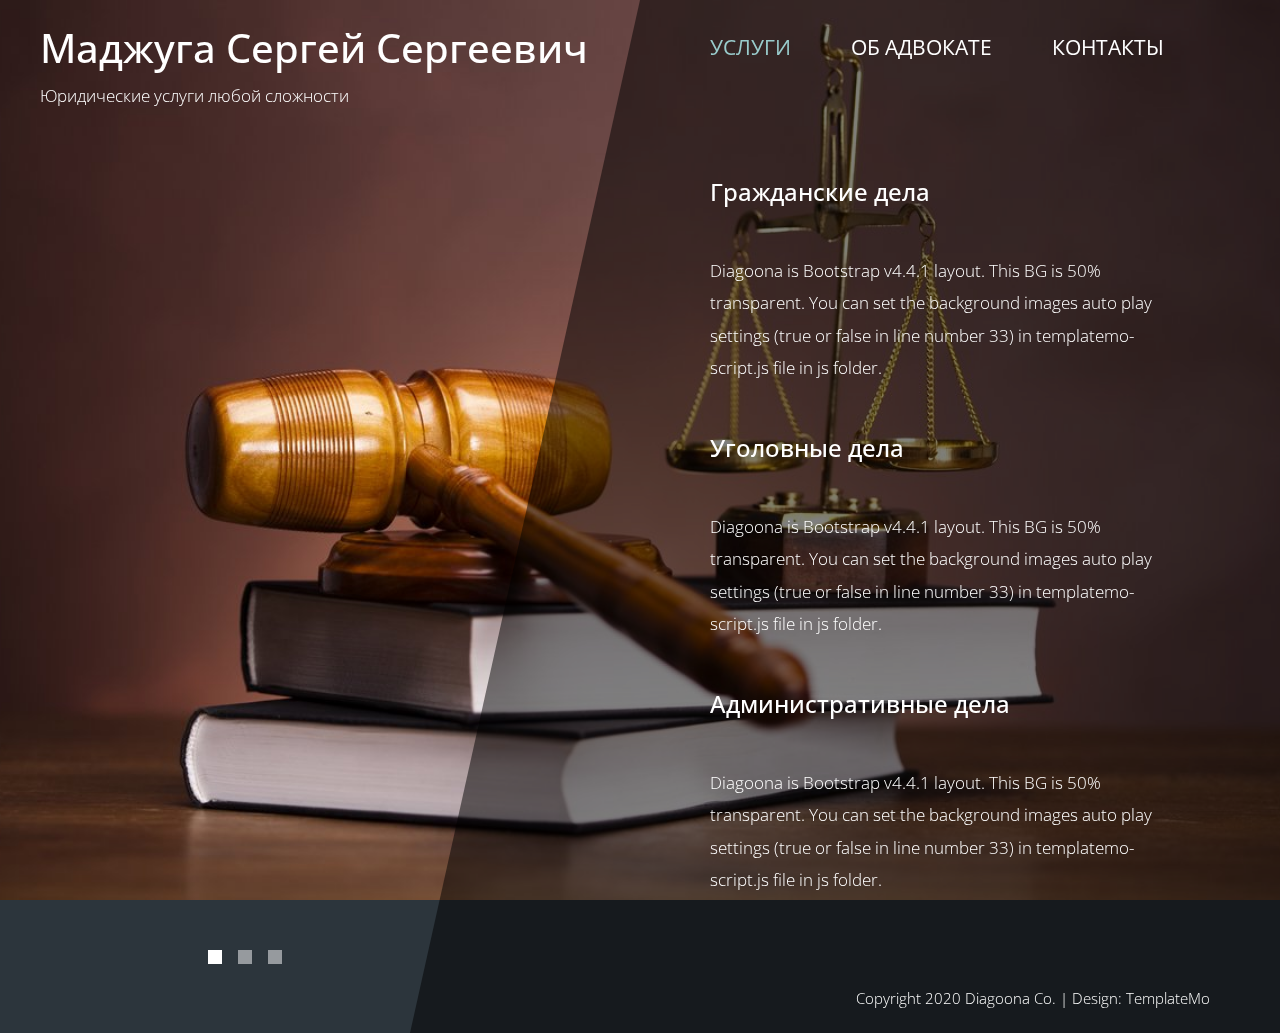
==== index.html @ e350d66a "Add files via upload" ====
<!DOCTYPE html>
<html lang="en">

<head>
    <meta charset="UTF-8">
    <meta name="viewport" content="width=device-width, initial-scale=1.0">
    <meta http-equiv="X-UA-Compatible" content="ie=edge">
    <title>Diagoona HTML CSS Template</title>
    <link href="https://fonts.googleapis.com/css?family=Open+Sans:300,400" rel="stylesheet" /> <!-- https://fonts.google.com/ -->
    <link href="css/bootstrap.min.css" rel="stylesheet" /> <!-- https://getbootstrap.com/ -->
    <link href="fontawesome/css/all.min.css" rel="stylesheet" /> <!-- https://fontawesome.com/ -->
    <link href="css/templatemo-diagoona.css" rel="stylesheet" />
<!--

TemplateMo 550 Diagoona

https://templatemo.com/tm-550-diagoona

-->
</head>

<body>
    <div class="tm-container">        
        <div>
            <div class="tm-row pt-4">
                <div class="tm-col-left">
                    <div class="tm-site-header media">
                        <!-- <i class="fas fa-umbrella-beach fa-3x mt-1 tm-logo"></i> -->
                        <div class="media-body">
                            <h1 class="tm-sitename">Маджуга Сергей Сергеевич</h1>
                            <p class="tm-slogon">Юридические услуги любой сложности</p>
                        </div>        
                    </div>
                </div>
                <div class="tm-col-right">
                    <nav class="navbar navbar-expand-lg" id="tm-main-nav">
                        <button class="navbar-toggler toggler-example mr-0 ml-auto" type="button" 
                            data-toggle="collapse" data-target="#navbar-nav" 
                            aria-controls="navbar-nav" aria-expanded="false" aria-label="Toggle navigation">
                            <span><i class="fas fa-bars"></i></span>
                        </button>
                        <div class="collapse navbar-collapse tm-nav" id="navbar-nav">
                            <ul class="navbar-nav text-uppercase">
                                <li class="nav-item active">
                                    <a class="nav-link tm-nav-link" href="#">Услуги <span class="sr-only">(current)</span></a>
                                </li>
                                <li class="nav-item">
                                    <a class="nav-link tm-nav-link" href="about.html">Об адвокате</a>
                                </li>
                                <!-- <li class="nav-item">
                                    <a class="nav-link tm-nav-link" href="services.html">Services</a>
                                </li>                             -->
                                <li class="nav-item">
                                    <a class="nav-link tm-nav-link" href="contact.html">Контакты</a>
                                </li>
                            </ul>                            
                        </div>                        
                    </nav>
                </div>
            </div>
            
            <div class="tm-row">
                <div class="tm-col-left"></div>
                <main class="tm-col-right">
                    <section class="tm-content">
                        <h2 class="mb-5 tm-content-title">Гражданские дела</h2>
                        <!-- <p class="mb-5">Diagoona is provided by TemplateMo website. You are allowed to use this template for your websites. You are NOT allowed to redistribute this template ZIP file for a download purpose on any template collection website.</p> -->
                        <!-- <hr class="mb-5"> -->
                        <p class="mb-5">Diagoona is Bootstrap v4.4.1 layout. This BG is 50% transparent. You can set the background images auto play settings (true or false in line number 33) in templatemo-script.js file in js folder.</p>                        
                        <!-- <a href="about.html" class="btn btn-primary">Continue...</a> -->
                    </section>
                    <section class="tm-content">
                        <h2 class="mb-5 tm-content-title">Уголовные дела</h2>
                        <!-- <p class="mb-5">Diagoona is provided by TemplateMo website. You are allowed to use this template for your websites.
                            You are NOT allowed to redistribute this template ZIP file for a download purpose on any template collection
                            website.</p>
                        <hr class="mb-5"> -->
                        <p class="mb-5">Diagoona is Bootstrap v4.4.1 layout. This BG is 50% transparent. You can set the background images
                            auto play settings (true or false in line number 33) in templatemo-script.js file in js folder.</p>
                        <!-- <a href="about.html" class="btn btn-primary">Continue...</a> -->
                    </section>
                    <section class="tm-content">
                        <h2 class="mb-5 tm-content-title">Административные дела</h2>
                        <!-- <p class="mb-5">Diagoona is provided by TemplateMo website. You are allowed to use this template for your websites.
                            You are NOT allowed to redistribute this template ZIP file for a download purpose on any template collection
                            website.</p>
                        <hr class="mb-5"> -->
                        <p class="mb-5">Diagoona is Bootstrap v4.4.1 layout. This BG is 50% transparent. You can set the background images
                            auto play settings (true or false in line number 33) in templatemo-script.js file in js folder.</p>
                        <!-- <a href="about.html" class="btn btn-primary">Continue...</a> -->
                    </section>
                </main>
            </div>
        </div>        

        <div class="tm-row">
            <div class="tm-col-left text-center">            
                <ul class="tm-bg-controls-wrapper">
                    <li class="tm-bg-control active" data-id="0"></li>
                    <li class="tm-bg-control" data-id="1"></li>
                    <li class="tm-bg-control" data-id="2"></li>
                </ul>            
            </div>        
            <div class="tm-col-right tm-col-footer">
                <footer class="tm-site-footer text-right">
                    <p class="mb-0">Copyright 2020 Diagoona Co. 
                    
                    | Design: <a rel="nofollow" target="_parent" href="https://templatemo.com" class="tm-text-link">TemplateMo</a></p>
                </footer>
            </div>  
        </div>

        <!-- Diagonal background design -->
        <div class="tm-bg">
            <div class="tm-bg-left"></div>
            <div class="tm-bg-right"></div>
        </div>
    </div>

    <script src="js/jquery-3.4.1.min.js"></script>
    <script src="js/bootstrap.min.js"></script>
    <script src="js/jquery.backstretch.min.js"></script>
    <script src="js/templatemo-script.js"></script>
</body>
</html>
---- css/templatemo-diagoona.css ----
/*

TemplateMo 550 Diagoona

https://templatemo.com/tm-550-diagoona

*/

body {
    font-family: 'Open Sans', Arial, sans-serif;
    font-size: 17px;
    font-weight: 300;
    overflow-x: hidden;
    color: white;
    background-color: #2C353C;
}

a { 
    transition: all 0.3s ease; 
    text-decoration: none;
}

ul { padding: 0; }
a:hover { text-decoration: none; }
button:focus { outline: none; }
p { line-height: 1.9; }
.tm-logo { margin-right: 20px; }
.tm-slogan { font-size: 0.8rem; }

/* Navigation */
.navbar-toggler {
    padding: 8px 15px;
    border: 0;
    border-radius: 0;
    transform: skewX(-15deg);
    background-color: rgba(0,0,0,0.5);
    color: white;    
}

.navbar-toggler i { transform: skewX(15deg); }

.navbar-expand-lg {
    padding-left: 0;
    padding-right: 0;
}

.navbar-expand-lg .navbar-nav .nav-link { padding: 0; }

.navbar-expand-lg .navbar-nav .tm-nav-link {
    font-size: 1.3rem;
    font-weight: 400;
    color: white;    
    padding-bottom: 30px;    
}

.nav-item { margin-right: 60px; }

.nav-item:last-child { margin-right: 0; }

.nav-item.active .tm-nav-link,
.nav-item:hover .tm-nav-link {
    color: #9CC;
}

/* Page Background */
.tm-bg {
    position: absolute;
    left: 0;
    right: 0;
    width: 100%;
    height: 100%;
    display: flex;
    z-index: -1000;
}

.tm-bg-left,
.tm-bg-right {
    position: relative;
    width: 50%;
    height: 100%;
}

.tm-bg-right { background-color: rgba(0,0,0,0.5); }

.tm-bg-left {
    border-right: 230px solid rgba(0,0,0,0.5);
    border-top: 100vh solid transparent;
}

.tm-bg-controls-wrapper {
    display: inline-block;
    margin-left: -150px;
}

.tm-bg-control {
    display: inline-block;
    width: 14px;
    height: 14px;
    background-color: rgba(255,255,255,0.5);
    margin: 6px;
    cursor: pointer;
}

.tm-bg-control.active,
.tm-bg-control:hover {
    background-color: white;
}

.tm-container {
    width: 100%;
    height: 100%;
    min-height: 100vh;
    position: relative;
    display: flex;
    flex-direction: column;
    justify-content: space-between;  
}

.tm-row { display: flex; }

.tm-col-left {
    width: 50%;
    height: 100%;
    padding-left: 40px;  
    padding-right: 40px;
}

.tm-col-right {
    width: 50%;
    height: 100%;
    padding-left: 70px;
    padding-right: 70px;
}

.tm-content {
    max-width: 660px;
    margin-top: 50px;
    padding-right: 20px;
}

.tm-about { max-width: 525px; }

::-webkit-scrollbar {
    -webkit-appearance: none;
    width: 10px;
}
  
::-webkit-scrollbar-thumb {
    border-radius: 5px;
    background-color: rgba(255,255,255,.8);
    box-shadow: 0 0 1px rgba(255,255,255,.8);
}

.tm-content-title { font-size: 1.5rem; }
hr { border-top: 1px solid white; }

.btn {
    padding: 10px 25px;
    border-radius: 0;
}

.btn-big {
    padding: 9px 40px;
    font-size: 1.2rem;;
}

.btn-primary {
    background-color: white;
    color: black;
    border: 0;
}

.btn-primary:hover {
    background-color: #9CC;
    color: black;
}

.tm-site-footer {
    padding: 40px 0 20px;
    max-width: 660px;
    font-size: 0.95rem;
}

.tm-col-footer { padding-left: 0; }
.tm-text-link { color: white; }

.tm-text-link:hover,
.tm-text-link:focus {
    color: #9CC;
}

/* Service */ 
.tm-service-text { max-width: 365px; }
.tm-service-img { margin-right: 25px; }
.tm-service-img-r { margin-left: 25px; }

/* Contact */
.form-control,
textarea {    
    color: white;
    background-color: transparent;
    background-clip: padding-box;
    border: none;
    border-bottom: 1px solid #999A9B;
    border-radius: 0;
    transition: border-color 0.15s ease-in-out, box-shadow 0.15s ease-in-out;
    padding: 10px 0;
    font-family: 'Open Sans', Arial, sans-serif;
    font-size: 1rem;
    font-weight: 400;
    line-height: 1.5;
}

.form-control:focus {
    color: white;
    background-color: transparent;    
    box-shadow: none;
    border-color: #9CC;
    outline: none;
}

.mb-85 { margin-bottom: 85px; }
.tm-contact-main { max-width: 690px; }

.tm-contact {
    max-width: 420px;
    margin-left: auto;
    margin-right: auto;
}

.form-control::-webkit-input-placeholder { color: white; } /* Edge */  
.form-control:-ms-input-placeholder { color: white; } /* Internet Explorer 10-11 */  
.form-control::placeholder { color: white; }

@media (max-width: 1200px) {
    .nav-item { margin-right: 30px; }

    .tm-page-right {
        padding-left: 30px;
        padding-right: 30px;
    }
}

@media (max-width: 992px) {    
    .tm-nav {
        position: absolute;
        background: rgba(0, 0, 0, 0.8);
        color: white;
        top: 44px;
        right: 4px;
    }

    .navbar-expand-lg .navbar-nav .tm-nav-link {
        color: white;
        font-size: 1.1rem;
        padding: 13px 20px;
    }

    .nav-item { margin-right: 0; }

    .nav-item.active .tm-nav-link,
    .nav-item:hover .tm-nav-link {
        color: #9CC;
    }

    .tm-content { margin-top: 20px; }
    .tm-site-footer { padding-top: 40px; }
    .tm-col-left { width: 40%; }

    .tm-col-right {
        width: 60%;
        padding-left: 100px;
        padding-right: 30px;
    }
    
    .tm-col-footer { padding-left: 0; }
}

@media (max-width: 768px) {
    .tm-row { flex-direction: column; }

    .tm-col-left,
    .tm-col-right,
    .tm-bg-left,
    .tm-bg-right {
        width: 100%;
    }

    #tm-main-nav {
        position: fixed;
        top: 50px;
        right: 40px;
        padding-bottom: 0;
    }  
    
    .tm-bg { flex-direction: column; }

    .tm-bg-left {
        height: 200px;        
        border-bottom: 50px solid rgba(0,0,0,0.5);
        border-right: 0;
        border-top: 0;
    }

    .tm-bg-right { height: calc(100% - 200px); }

    .tm-bg-controls-wrapper {
        margin-left: 0;
        margin-top: 50px;
    }

    .tm-content {
        max-height: none;
        margin-top: 40px;
    }

    .tm-col-right {
        padding-top: 40px;
        padding-left: 30px;
    }

    .tm-col-footer {
        padding-left: 10px;
        padding-right: 10px;
    }
}

@media (max-width: 460px) {
    .tm-logo { margin-right: 15px; }
    .tm-sitename { font-size: 1.8rem; }
    .tm-slogon { font-size: 0.8rem; }
}

@media (max-width: 450px), (min-width: 768px) and (max-width: 830px), (min-width: 992px) and (max-width: 1040px) {
    .tm-service-media { flex-direction: column; }
    .tm-service-media-img-l { flex-direction: column-reverse; }
    .tm-service-text { margin-top: 20px; }
    .tm-service-img { margin-right: 0; }
    .tm-service-img-r { margin-left: 0; }
}
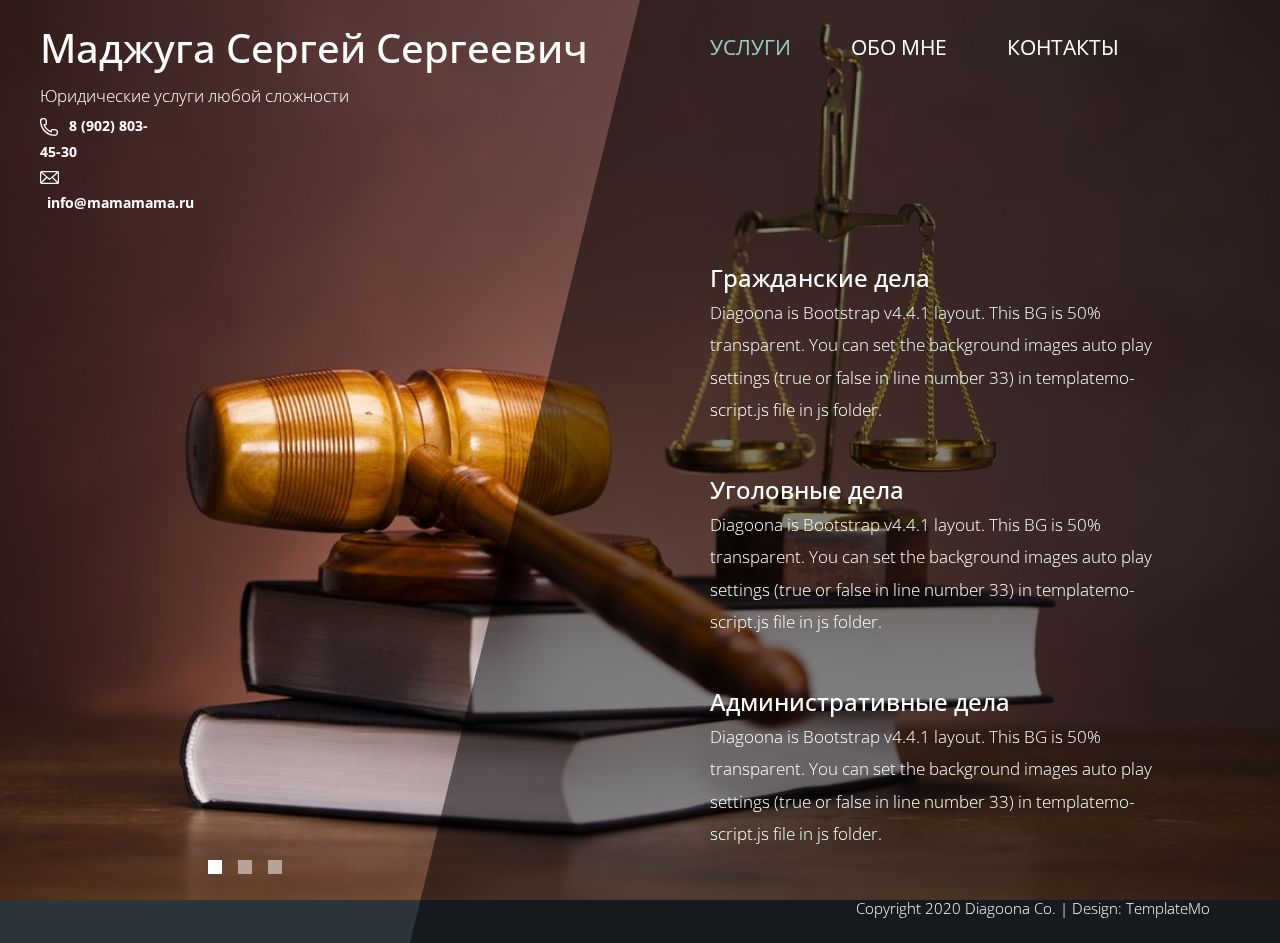
==== commit 34abef94: "Add files via upload" ====
--- a/index.html
+++ b/index.html
@@ -6,10 +6,12 @@
     <meta name="viewport" content="width=device-width, initial-scale=1.0">
     <meta http-equiv="X-UA-Compatible" content="ie=edge">
     <title>Diagoona HTML CSS Template</title>
+    
     <link href="https://fonts.googleapis.com/css?family=Open+Sans:300,400" rel="stylesheet" /> <!-- https://fonts.google.com/ -->
     <link href="css/bootstrap.min.css" rel="stylesheet" /> <!-- https://getbootstrap.com/ -->
     <link href="fontawesome/css/all.min.css" rel="stylesheet" /> <!-- https://fontawesome.com/ -->
     <link href="css/templatemo-diagoona.css" rel="stylesheet" />
+    <link rel="stylesheet" href="css/style.css">
 <!--
 
 TemplateMo 550 Diagoona
@@ -27,8 +29,26 @@
                     <div class="tm-site-header media">
                         <!-- <i class="fas fa-umbrella-beach fa-3x mt-1 tm-logo"></i> -->
                         <div class="media-body">
-                            <h1 class="tm-sitename">Маджуга Сергей Сергеевич</h1>
-                            <p class="tm-slogon">Юридические услуги любой сложности</p>
+                            <h1 class="tm-sitename">Маджуга Сергей Сергеевич </h1>
+                            <p class="tm-slogon mb-0">Юридические услуги любой сложности</p>
+                            <div class="col-3 main-contacts">
+                                <li>
+                                    <img src="img/phone.svg" alt="logo: phone" class="phone-icon">
+                                    <a href="tel:+79028034530">
+                                        <span class="phone-num">
+                                            8 (902) 803-45-30
+                                        </span>
+                                    </a>
+                                </li>
+                                <li>
+                                    <img src="img/email.svg" alt="logo: phone" class="footer-logo">
+                                    <a href="mailto:info@mamamama.ru">
+                                        <span class="phone-num">
+                                            info@mamamama.ru
+                                        </span>
+                                    </a>
+                                </li>
+                            </div>
                         </div>        
                     </div>
                 </div>
@@ -42,10 +62,10 @@
                         <div class="collapse navbar-collapse tm-nav" id="navbar-nav">
                             <ul class="navbar-nav text-uppercase">
                                 <li class="nav-item active">
-                                    <a class="nav-link tm-nav-link" href="#">Услуги <span class="sr-only">(current)</span></a>
+                                    <a class="nav-link tm-nav-link" href="index.html">Услуги <span class="sr-only">(current)</span></a>
                                 </li>
                                 <li class="nav-item">
-                                    <a class="nav-link tm-nav-link" href="about.html">Об адвокате</a>
+                                    <a class="nav-link tm-nav-link" href="about.html">Обо мне</a>
                                 </li>
                                 <!-- <li class="nav-item">
                                     <a class="nav-link tm-nav-link" href="services.html">Services</a>
@@ -63,29 +83,29 @@
                 <div class="tm-col-left"></div>
                 <main class="tm-col-right">
                     <section class="tm-content">
-                        <h2 class="mb-5 tm-content-title">Гражданские дела</h2>
+                        <h2 class="mb-1 tm-content-title">Гражданские дела</h2>
                         <!-- <p class="mb-5">Diagoona is provided by TemplateMo website. You are allowed to use this template for your websites. You are NOT allowed to redistribute this template ZIP file for a download purpose on any template collection website.</p> -->
                         <!-- <hr class="mb-5"> -->
-                        <p class="mb-5">Diagoona is Bootstrap v4.4.1 layout. This BG is 50% transparent. You can set the background images auto play settings (true or false in line number 33) in templatemo-script.js file in js folder.</p>                        
+                        <p class="mb-1">Diagoona is Bootstrap v4.4.1 layout. This BG is 50% transparent. You can set the background images auto play settings (true or false in line number 33) in templatemo-script.js file in js folder.</p>                        
                         <!-- <a href="about.html" class="btn btn-primary">Continue...</a> -->
                     </section>
                     <section class="tm-content">
-                        <h2 class="mb-5 tm-content-title">Уголовные дела</h2>
+                        <h2 class="mb-1 tm-content-title">Уголовные дела</h2>
                         <!-- <p class="mb-5">Diagoona is provided by TemplateMo website. You are allowed to use this template for your websites.
                             You are NOT allowed to redistribute this template ZIP file for a download purpose on any template collection
                             website.</p>
                         <hr class="mb-5"> -->
-                        <p class="mb-5">Diagoona is Bootstrap v4.4.1 layout. This BG is 50% transparent. You can set the background images
+                        <p class="mb-1">Diagoona is Bootstrap v4.4.1 layout. This BG is 50% transparent. You can set the background images
                             auto play settings (true or false in line number 33) in templatemo-script.js file in js folder.</p>
                         <!-- <a href="about.html" class="btn btn-primary">Continue...</a> -->
                     </section>
                     <section class="tm-content">
-                        <h2 class="mb-5 tm-content-title">Административные дела</h2>
+                        <h2 class="mb-1 tm-content-title mb-0">Административные дела</h2>
                         <!-- <p class="mb-5">Diagoona is provided by TemplateMo website. You are allowed to use this template for your websites.
                             You are NOT allowed to redistribute this template ZIP file for a download purpose on any template collection
                             website.</p>
                         <hr class="mb-5"> -->
-                        <p class="mb-5">Diagoona is Bootstrap v4.4.1 layout. This BG is 50% transparent. You can set the background images
+                        <p class="mb-1">Diagoona is Bootstrap v4.4.1 layout. This BG is 50% transparent. You can set the background images
                             auto play settings (true or false in line number 33) in templatemo-script.js file in js folder.</p>
                         <!-- <a href="about.html" class="btn btn-primary">Continue...</a> -->
                     </section>
--- a/css/style.css
+++ b/css/style.css
@@ -0,0 +1,12 @@
+.main-contacts {
+  display: block;
+  list-style: none;
+  padding-left: 0px;
+}
+.phone-num {
+  color: #fff;
+  font-weight: bold;
+  font-size: 14px;
+  margin-left: 7px;
+  padding-left: 0;
+}
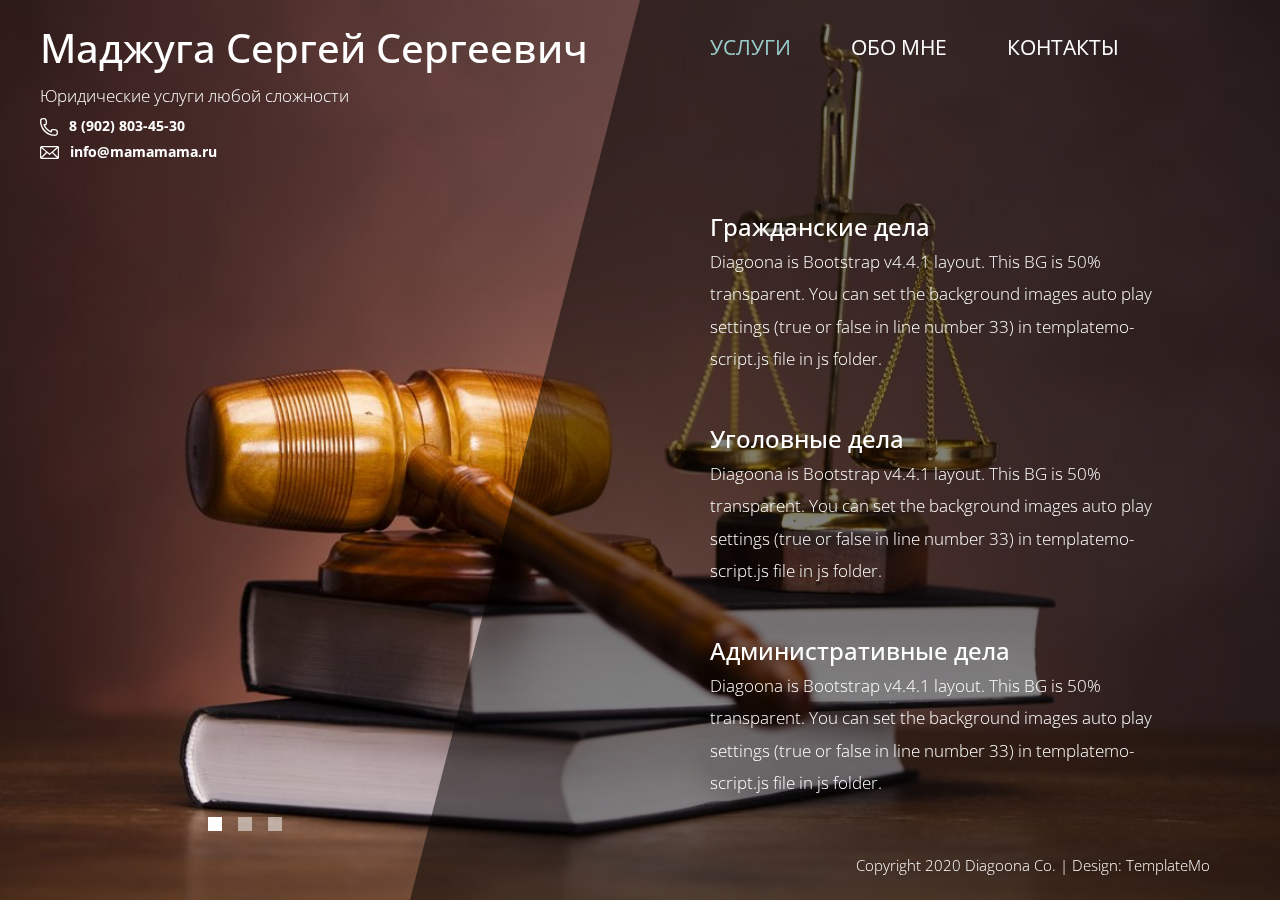
==== commit 3c698f65: "Add files via upload" ====
--- a/index.html
+++ b/index.html
@@ -31,7 +31,7 @@
                         <div class="media-body">
                             <h1 class="tm-sitename">Маджуга Сергей Сергеевич </h1>
                             <p class="tm-slogon mb-0">Юридические услуги любой сложности</p>
-                            <div class="col-3 main-contacts">
+                            <div class="mb-0 main-contacts">
                                 <li>
                                     <img src="img/phone.svg" alt="logo: phone" class="phone-icon">
                                     <a href="tel:+79028034530">
